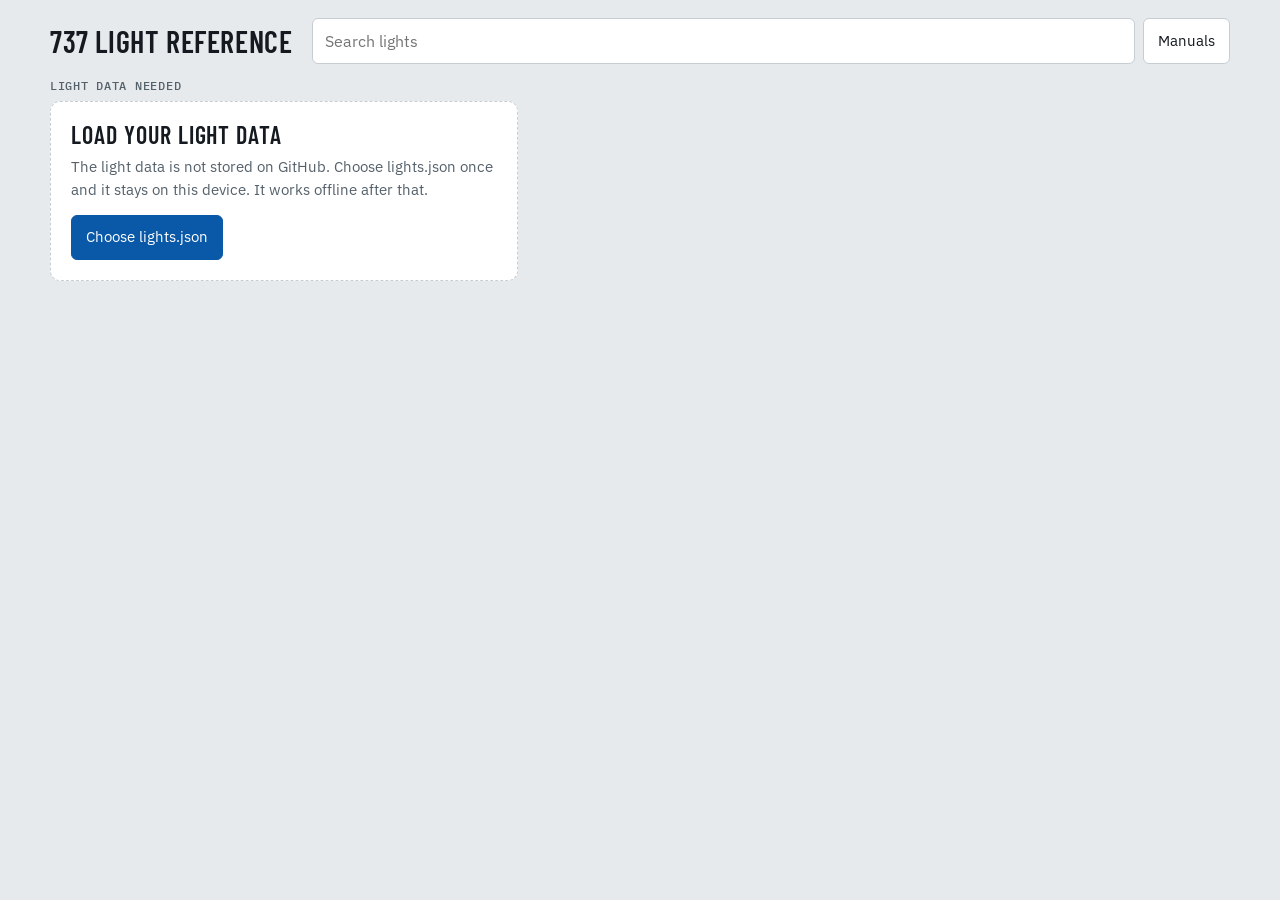
==== index.html @ 36e872a1 "737 Light Reference" ====
<!doctype html>
<html lang="en">
<head>
  <meta charset="utf-8">
  <meta name="viewport" content="width=device-width, initial-scale=1, viewport-fit=cover">
  <title>737 Light Reference</title>
  <meta name="theme-color" content="#e6eaed" media="(prefers-color-scheme: light)">
  <meta name="theme-color" content="#0d1115" media="(prefers-color-scheme: dark)">
  <meta name="apple-mobile-web-app-capable" content="yes">
  <meta name="mobile-web-app-capable" content="yes">
  <meta name="apple-mobile-web-app-status-bar-style" content="black">
  <meta name="apple-mobile-web-app-title" content="737 Lights">
  <link rel="manifest" href="manifest.webmanifest">
  <link rel="icon" href="icons/icon-192.png" type="image/png">
  <link rel="apple-touch-icon" href="icons/apple-touch-icon.png">
  <link rel="stylesheet" href="css/app.css">
</head>
<body>
  <div class="wrap">
    <header class="top">
      <h1 class="brand" id="brand">737 Light Reference</h1>
      <div class="tools">
        <label class="sr" for="q">Search lights</label>
        <input class="search" id="q" type="search" placeholder="Search lights" autocomplete="off">
        <button class="btn" id="docsBtn" aria-expanded="false" aria-controls="docs">Manuals</button>
      </div>
    </header>

    <section class="docs" id="docs" hidden aria-label="Your manuals"></section>

    <main>
      <div class="stagewrap" id="stagewrap">
        <section id="home" aria-label="Systems">
          <p class="crumbs" id="homeCrumb">Systems</p>
          <div class="sysgrid" id="sysGrid"></div>
        </section>

        <section class="stage" id="work" hidden>
          <div id="stageInner">
            <div class="workbar">
              <button class="btn" id="backSys" type="button">&lsaquo; Systems</button>
              <h2 class="stage-title" id="stageTitle" tabindex="-1"><b></b><span></span></h2>
              <nav class="chips" id="chips" aria-label="Systems"></nav>
            </div>
            <div class="layout">
              <div id="list"></div>
              <aside class="detail" id="detail" aria-live="polite"></aside>
            </div>
          </div>
        </section>
      </div>
    </main>
  </div>

  <div class="viewer" id="viewer" hidden role="dialog" aria-label="Manual page">
    <div class="v-bar">
      <button class="btn" id="vClose" type="button">Close</button>
      <div class="v-title"><b id="vDoc"></b><span id="vNote"></span></div>
      <button class="btn" id="vPrev" type="button" aria-label="Previous page">&lsaquo;</button>
      <label class="sr" for="vPage">Page</label>
      <input class="v-page" id="vPage" inputmode="numeric" value="1">
      <span class="rev" id="vOf"></span>
      <button class="btn" id="vNext" type="button" aria-label="Next page">&rsaquo;</button>
      <button class="btn" id="vOut" type="button" aria-label="Zoom out">&minus;</button>
      <button class="btn" id="vIn" type="button" aria-label="Zoom in">+</button>
    </div>
    <div class="v-plain" id="vPlain" hidden></div>
    <div class="v-body" id="vBody"></div>
  </div>

  <input type="file" id="picker" accept="application/pdf,.pdf" hidden>

  <script src="vendor/pdfjs/pdf.min.js"></script>
  <script type="module" src="js/app.js"></script>
</body>
</html>
---- css/app.css ----
/* Layout: a systems grid on the home screen. Opening a system shows its panel (annunciator tiles on
   dark plates, in panel order) beside the detail for the selected light. Under 760px the detail is a
   full-screen sheet. Fonts are self-hosted so the app works offline. */

@font-face {
	font-family: "Barlow Condensed";
	font-weight: 500;
	font-style: normal;
	font-display: swap;
	src: url(../fonts/barlow-condensed-latin-500-normal.woff2) format("woff2");
}
@font-face {
	font-family: "Barlow Condensed";
	font-weight: 600;
	font-style: normal;
	font-display: swap;
	src: url(../fonts/barlow-condensed-latin-600-normal.woff2) format("woff2");
}
@font-face {
	font-family: "IBM Plex Sans";
	font-weight: 400;
	font-style: normal;
	font-display: swap;
	src: url(../fonts/ibm-plex-sans-latin-400-normal.woff2) format("woff2");
}
@font-face {
	font-family: "IBM Plex Sans";
	font-weight: 500;
	font-style: normal;
	font-display: swap;
	src: url(../fonts/ibm-plex-sans-latin-500-normal.woff2) format("woff2");
}
@font-face {
	font-family: "IBM Plex Sans";
	font-weight: 600;
	font-style: normal;
	font-display: swap;
	src: url(../fonts/ibm-plex-sans-latin-600-normal.woff2) format("woff2");
}
@font-face {
	font-family: "IBM Plex Mono";
	font-weight: 400;
	font-style: normal;
	font-display: swap;
	src: url(../fonts/ibm-plex-mono-latin-400-normal.woff2) format("woff2");
}
@font-face {
	font-family: "IBM Plex Mono";
	font-weight: 500;
	font-style: normal;
	font-display: swap;
	src: url(../fonts/ibm-plex-mono-latin-500-normal.woff2) format("woff2");
}

:root {
	--bg: #e6eaed;
	--card: #ffffff;
	--ink: #141a1f;
	--muted: #54606a;
	--line: #c6cdd3;
	--accent: #0a58a8;
	--accent-ink: #ffffff;
	--plate: #2a3238;
	--plate-line: #3d484f;
	--plate-ink: #b9c3cb;
	--tile-off: #1d252b;
	--tile-off-ink: #7f8c96;
	--amber: #f3a817;
	--amber-ink: #1b1303;
	--amber-glow: rgba(243, 168, 23, 0.55);
	--ok-bg: #dcefe2;
	--ok-ink: #14532d;
	--warn-bg: #fbe9c3;
	--warn-ink: #6b3f00;
	--stop-bg: #f7d4d1;
	--stop-ink: #7a1410;
	--none-bg: #e3e7ea;
	--none-ink: #3d4850;
	--f-display: "Barlow Condensed", "Arial Narrow", sans-serif;
	--f-body: "IBM Plex Sans", system-ui, sans-serif;
	--f-mono: "IBM Plex Mono", ui-monospace, monospace;
}
@media (prefers-color-scheme: dark) {
	:root:not([data-theme="light"]) {
		--bg: #0d1115;
		--card: #151b20;
		--ink: #e5e9ec;
		--muted: #94a1ab;
		--line: #27313a;
		--accent: #72b4f4;
		--accent-ink: #07131f;
		--plate: #1a2127;
		--plate-line: #2b353d;
		--plate-ink: #9fabb4;
		--tile-off: #10161a;
		--tile-off-ink: #6f7c86;
		--ok-bg: #153523;
		--ok-ink: #9be0b6;
		--warn-bg: #3d2d0a;
		--warn-ink: #f6d28a;
		--stop-bg: #441a17;
		--stop-ink: #f5b4ae;
		--none-bg: #232c33;
		--none-ink: #b4c0c8;
		color-scheme: dark;
	}
}
:root[data-theme="dark"] {
	--bg: #0d1115;
	--card: #151b20;
	--ink: #e5e9ec;
	--muted: #94a1ab;
	--line: #27313a;
	--accent: #72b4f4;
	--accent-ink: #07131f;
	--plate: #1a2127;
	--plate-line: #2b353d;
	--plate-ink: #9fabb4;
	--tile-off: #10161a;
	--tile-off-ink: #6f7c86;
	--ok-bg: #153523;
	--ok-ink: #9be0b6;
	--warn-bg: #3d2d0a;
	--warn-ink: #f6d28a;
	--stop-bg: #441a17;
	--stop-ink: #f5b4ae;
	--none-bg: #232c33;
	--none-ink: #b4c0c8;
	color-scheme: dark;
}

* {
	box-sizing: border-box;
}
[hidden] {
	display: none !important;
}
html {
	-webkit-text-size-adjust: 100%;
}
body {
	margin: 0;
	background: var(--bg);
	color: var(--ink);
	font: 15px/1.5 var(--f-body);
	padding-block: 0 48px;
	padding-left: max(16px, env(safe-area-inset-left, 0px));
	padding-right: max(16px, env(safe-area-inset-right, 0px));
}
button {
	font: inherit;
	color: inherit;
	cursor: pointer;
	-webkit-tap-highlight-color: transparent;
}
:focus-visible {
	outline: 2px solid var(--accent);
	outline-offset: 2px;
}
.wrap {
	max-width: 1180px;
	margin: 0 auto;
}
.sr {
	position: absolute;
	width: 1px;
	height: 1px;
	overflow: hidden;
	clip: rect(0 0 0 0);
}

/* header */
.top {
	display: flex;
	flex-wrap: wrap;
	align-items: center;
	gap: 12px 20px;
	padding: 18px 0 14px;
}
.brand {
	margin: 0;
	font: 600 30px/1 var(--f-display);
	letter-spacing: 0.02em;
	text-transform: uppercase;
}
.tools {
	display: flex;
	flex: 1 1 320px;
	gap: 8px;
	min-width: 0;
}
.search {
	flex: 1 1 auto;
	min-width: 0;
	padding: 10px 12px;
	border: 1px solid var(--line);
	border-radius: 6px;
	background: var(--card);
	color: var(--ink);
	font: inherit;
	font-size: 16px;
}
.btn {
	padding: 10px 14px;
	border: 1px solid var(--line);
	border-radius: 6px;
	background: var(--card);
	white-space: nowrap;
}
.btn.primary {
	background: var(--accent);
	border-color: var(--accent);
	color: var(--accent-ink);
}
.btn[aria-expanded="true"] {
	border-color: var(--accent);
}

/* manuals drawer */
.docs {
	display: grid;
	grid-template-columns: repeat(auto-fit, minmax(220px, 1fr));
	gap: 10px;
	margin: 0 0 16px;
}
.doc {
	padding: 12px;
	border: 1px solid var(--line);
	border-radius: 8px;
	background: var(--card);
	min-width: 0;
}
.doc h3 {
	margin: 0 0 4px;
	font: 600 18px/1.1 var(--f-display);
	letter-spacing: 0.04em;
}
.doc p {
	margin: 0 0 8px;
	font-size: 13px;
	color: var(--muted);
	overflow-wrap: anywhere;
}
.doc .state {
	font: 500 12px var(--f-mono);
}
.docs-note {
	grid-column: 1 / -1;
	margin: 0;
	font-size: 13px;
	color: var(--muted);
}

.crumbs {
	margin: 0 0 8px;
	font: 500 12px var(--f-mono);
	letter-spacing: 0.06em;
	text-transform: uppercase;
	color: var(--muted);
}

/* systems home */
.sysgrid {
	display: grid;
	grid-template-columns: repeat(auto-fill, minmax(168px, 1fr));
	gap: 10px;
}
.sys {
	display: flex;
	flex-direction: column;
	gap: 6px;
	min-height: 104px;
	padding: 14px;
	text-align: left;
	border: 1px solid var(--plate-line);
	border-radius: 10px;
	background: var(--plate);
	color: var(--plate-ink);
}
.sys b {
	font: 600 28px/1 var(--f-display);
	letter-spacing: 0.06em;
	text-transform: uppercase;
	color: var(--amber);
}
.sys span {
	font-size: 14px;
	line-height: 1.2;
}
.sys small {
	margin-top: auto;
	font: 500 12px var(--f-mono);
	color: var(--plate-ink);
	opacity: 0.85;
}
.sys:not([disabled]):hover {
	border-color: var(--amber);
}
.sys[disabled] {
	opacity: 0.45;
	cursor: default;
}
.sys[disabled] b {
	color: var(--plate-ink);
}

/* system view */
.workbar {
	display: flex;
	align-items: center;
	gap: 10px;
	margin: 0 0 14px;
	min-width: 0;
}
.chips {
	position: relative;
	display: flex;
	gap: 6px;
	overflow-x: auto;
	min-width: 0;
	padding-bottom: 2px;
	scrollbar-width: none;
}
.chips::-webkit-scrollbar {
	display: none;
}
.chip {
	flex: none;
	padding: 8px 12px;
	border: 1px solid var(--plate-line);
	border-radius: 6px;
	background: var(--plate);
	color: var(--plate-ink);
	font: 600 15px/1 var(--f-display);
	letter-spacing: 0.06em;
	text-transform: uppercase;
}
.chip[aria-current="true"] {
	background: var(--amber);
	border-color: var(--amber);
	color: var(--amber-ink);
}
.chip[disabled] {
	opacity: 0.4;
	cursor: default;
}

.layout {
	display: grid;
	grid-template-columns: minmax(0, 1fr);
	gap: 20px;
	align-items: start;
}
@media (min-width: 760px) {
	.layout {
		grid-template-columns: minmax(0, 1fr) minmax(0, 1.05fr);
	}
}
.plate {
	margin: 0 0 18px;
	padding: 14px;
	border-radius: 10px;
	background: var(--plate);
	border: 1px solid var(--plate-line);
}
.plate h2 {
	display: flex;
	justify-content: space-between;
	gap: 12px;
	margin: 0 0 12px;
	font: 600 17px/1 var(--f-display);
	letter-spacing: 0.1em;
	text-transform: uppercase;
	color: var(--plate-ink);
}
.plate h2 span {
	font: 400 12px var(--f-mono);
	letter-spacing: 0.04em;
	opacity: 0.8;
}
.tiles {
	display: grid;
	grid-template-columns: repeat(auto-fill, minmax(132px, 1fr));
	gap: 8px;
}
.tile {
	display: flex;
	flex-direction: column;
	justify-content: center;
	gap: 2px;
	min-height: 58px;
	padding: 7px 8px;
	border: 1px solid #000;
	border-radius: 4px;
	background: var(--tile-off);
	color: var(--tile-off-ink);
	text-align: center;
	font-family: var(--f-display);
	text-transform: uppercase;
	letter-spacing: 0.06em;
	transition:
		background 0.15s,
		color 0.15s,
		box-shadow 0.15s;
}
.tile b {
	font-weight: 600;
	font-size: 17px;
	line-height: 1;
}
.tile i {
	font-style: normal;
	font-weight: 500;
	font-size: 13px;
	line-height: 1.05;
	opacity: 0.9;
}
.tile:not([aria-pressed="true"]):hover {
	color: var(--amber);
}
.tile[aria-pressed="true"] {
	background: var(--amber);
	color: var(--amber-ink);
	box-shadow: 0 0 14px 1px var(--amber-glow);
}
.empty {
	padding: 20px;
	border: 1px dashed var(--line);
	border-radius: 8px;
	color: var(--muted);
}

/* detail */
.detail {
	background: var(--card);
	border: 1px solid var(--line);
	border-radius: 10px;
	padding: 18px;
	min-width: 0;
}
@media (min-width: 760px) {
	.detail {
		position: sticky;
		top: 12px;
		max-height: calc(100vh - 24px);
		overflow-y: auto;
	}
}
@media (max-width: 759px) {
	.detail.open {
		position: fixed;
		inset: 0;
		z-index: 20;
		border-radius: 0;
		border: 0;
		overflow-y: auto;
		padding: calc(14px + env(safe-area-inset-top, 0px))
			max(16px, env(safe-area-inset-right, 0px))
			calc(32px + env(safe-area-inset-bottom, 0px))
			max(16px, env(safe-area-inset-left, 0px));
	}
	.detail:not(.open) {
		display: none;
	}
}
.back {
	display: none;
	margin: 0 0 12px;
}
@media (max-width: 759px) {
	.back {
		display: inline-block;
	}
}
.d-head {
	display: flex;
	flex-wrap: wrap;
	align-items: center;
	gap: 6px 12px;
	margin: 0 0 4px;
}
.d-head h2 {
	margin: 0;
	font: 600 28px/1.05 var(--f-display);
	letter-spacing: 0.03em;
	text-transform: uppercase;
}
.badge {
	margin-left: auto;
	padding: 2px 8px;
	border-radius: 99px;
	font: 500 12px/1.5 var(--f-mono);
	background: var(--none-bg);
	color: var(--none-ink);
}
.sec {
	margin: 18px 0 0;
	padding: 14px 0 0;
	border-top: 1px solid var(--line);
}
.sec h3 {
	margin: 0 0 8px;
	font: 600 13px/1 var(--f-mono);
	letter-spacing: 0.08em;
	text-transform: uppercase;
	color: var(--muted);
}
.sec p {
	margin: 0 0 8px;
	max-width: 64ch;
}
.entry {
	margin: 0 0 12px;
	padding: 12px;
	border: 1px solid var(--line);
	border-radius: 8px;
}
.entry .when {
	margin: 0 0 4px;
	font: 600 15px var(--f-display);
	letter-spacing: 0.06em;
	text-transform: uppercase;
}
.entry .ttl {
	margin: 0 0 6px;
	font-weight: 600;
	overflow-wrap: anywhere;
}
.entry .gist {
	margin: 0 0 10px;
}
.row {
	display: flex;
	flex-wrap: wrap;
	align-items: center;
	gap: 8px 10px;
}
.link {
	padding: 9px 14px;
	border: 1px solid var(--accent);
	border-radius: 6px;
	background: transparent;
	color: var(--accent);
	font-weight: 500;
}
.link:hover {
	background: var(--accent);
	color: var(--accent-ink);
}
.rev {
	font: 400 12px var(--f-mono);
	color: var(--muted);
}
.pill {
	padding: 2px 9px;
	border-radius: 99px;
	font: 600 12px/1.6 var(--f-mono);
	letter-spacing: 0.03em;
}
.pill.go {
	background: var(--ok-bg);
	color: var(--ok-ink);
}
.pill.conditional {
	background: var(--warn-bg);
	color: var(--warn-ink);
}
.pill.nogo {
	background: var(--stop-bg);
	color: var(--stop-ink);
}
.pill.none {
	background: var(--none-bg);
	color: var(--none-ink);
}
.verify {
	margin: 0;
	padding-left: 18px;
	color: var(--muted);
	font-size: 13px;
}
.hint {
	color: var(--muted);
	font-size: 13px;
}

/* shown until the light data is loaded */
.setup {
	max-width: 52ch;
	padding: 20px;
	border: 1px dashed var(--line);
	border-radius: 10px;
	background: var(--card);
}
.setup h2 {
	margin: 0 0 8px;
	font: 600 24px/1.1 var(--f-display);
	letter-spacing: 0.04em;
	text-transform: uppercase;
}
.setup p {
	margin: 0 0 14px;
	color: var(--muted);
}

/* plain-English breakdown of a MEL item */
.plain {
	margin: 0 0 10px;
	border: 1px solid var(--line);
	border-left: 3px solid var(--accent);
	border-radius: 6px;
	background: var(--card);
}
.plain summary {
	display: flex;
	flex-wrap: wrap;
	align-items: baseline;
	gap: 4px 10px;
	padding: 9px 12px;
	cursor: pointer;
	list-style: none;
}
.plain summary::-webkit-details-marker {
	display: none;
}
.plain summary::before {
	content: "\25B8";
	color: var(--accent);
	font-size: 12px;
	transition: transform 0.15s;
}
.plain[open] summary::before {
	transform: rotate(90deg);
}
.pl-tag {
	font: 600 12px/1.5 var(--f-mono);
	letter-spacing: 0.06em;
	text-transform: uppercase;
	color: var(--accent);
}
.pl-lead {
	flex: 1 1 220px;
	min-width: 0;
	font-weight: 500;
}
.pl-body {
	padding: 0 12px 12px;
}
.pl-meta {
	margin: 0 0 8px;
	font: 400 12px var(--f-mono);
	color: var(--muted);
}
.pl-sec {
	margin: 0 0 10px;
}
.pl-sec h4 {
	margin: 0 0 4px;
	font: 600 12px/1.4 var(--f-mono);
	letter-spacing: 0.06em;
	text-transform: uppercase;
	color: var(--muted);
}
.pl-sec ul {
	margin: 0;
	padding-left: 18px;
}
.pl-sec li {
	margin: 0 0 4px;
	max-width: 70ch;
}
.pl-foot {
	margin: 8px 0 0;
	font-size: 12px;
	color: var(--muted);
}
.v-plain {
	flex: none;
	max-height: 45vh;
	overflow-y: auto;
	padding: 8px max(12px, env(safe-area-inset-right, 0px)) 0
		max(12px, env(safe-area-inset-left, 0px));
	background: var(--bg);
}
.v-plain .plain {
	margin: 0 0 8px;
}

/* manual viewer: pages are placed absolutely inside one tall box, only the ones near the screen are drawn */
.viewer {
	position: fixed;
	inset: 0;
	z-index: 40;
	display: flex;
	flex-direction: column;
	background: var(--bg);
}
.v-bar {
	display: flex;
	flex-wrap: wrap;
	align-items: center;
	gap: 8px 10px;
	padding: calc(8px + env(safe-area-inset-top, 0px))
		max(12px, env(safe-area-inset-right, 0px)) 8px
		max(12px, env(safe-area-inset-left, 0px));
	background: var(--card);
	border-bottom: 1px solid var(--line);
}
.v-title {
	flex: 1 1 200px;
	min-width: 0;
}
.v-title b {
	display: block;
	font: 600 17px/1.1 var(--f-display);
	letter-spacing: 0.04em;
	text-transform: uppercase;
	overflow-wrap: anywhere;
}
.v-title span {
	display: block;
	font: 400 12px var(--f-mono);
	color: var(--muted);
	overflow-wrap: anywhere;
}
.v-page {
	width: 4.5em;
	padding: 8px;
	border: 1px solid var(--line);
	border-radius: 6px;
	background: var(--card);
	color: var(--ink);
	font: 500 16px var(--f-mono);
	text-align: center;
}
.v-body {
	position: relative;
	flex: 1 1 auto;
	overflow: auto;
	-webkit-overflow-scrolling: touch;
	background: var(--bg);
	padding-bottom: env(safe-area-inset-bottom, 0px);
}
.v-pages {
	position: relative;
	margin: 0 auto;
}
.v-page-box {
	position: absolute;
	background: #fff;
	box-shadow: 0 2px 14px rgba(0, 0, 0, 0.35);
}
.v-page-box canvas {
	display: block;
}
.v-msg {
	margin: 40px auto;
	max-width: 46ch;
	padding: 0 16px;
	text-align: center;
	color: var(--muted);
}
.warn {
	color: var(--warn-ink);
	background: var(--warn-bg);
	padding: 2px 8px;
	border-radius: 4px;
}
/* stage: the open system. It is the grown-up version of the tile that was pressed, so it wears the same plate colour. */
.stagewrap {
	position: relative;
}
.stage {
	padding: 16px;
	border-radius: 14px;
	background: var(--plate);
	border: 1px solid var(--plate-line);
}
.stage-title {
	display: flex;
	align-items: baseline;
	gap: 10px;
	flex: none;
	margin: 0;
	font: 600 26px/1 var(--f-display);
	letter-spacing: 0.04em;
	text-transform: uppercase;
	color: var(--plate-ink);
	outline: none;
}
.stage-title b {
	color: var(--amber);
	letter-spacing: 0.06em;
}
.stage .btn {
	background: transparent;
	border-color: var(--plate-line);
	color: var(--plate-ink);
}
.stage .btn:hover {
	border-color: var(--amber);
	color: var(--amber);
}
.stage .chip {
	background: var(--tile-off);
	border-color: var(--plate-line);
}
.stage .chip:not([disabled]):not([aria-current="true"]):hover {
	color: var(--amber);
}
.stage .chip[aria-current="true"] {
	background: var(--amber);
	border-color: var(--amber);
	color: var(--amber-ink);
}
.stage .plate {
	background: transparent;
	border-color: var(--plate-line);
}
.stage .empty {
	border-color: var(--plate-line);
	color: var(--plate-ink);
}
.workbar .chips {
	flex: 1 1 auto;
	overflow-x: auto;
	overscroll-behavior-x: contain;
	touch-action: pan-x pan-y;
	-webkit-overflow-scrolling: touch;
	padding-inline: 14px;
	margin-inline: -4px;
	-webkit-mask-image: linear-gradient(
		to right,
		transparent 0,
		#000 14px,
		#000 calc(100% - 22px),
		transparent 100%
	);
	mask-image: linear-gradient(
		to right,
		transparent 0,
		#000 14px,
		#000 calc(100% - 22px),
		transparent 100%
	);
}
@media (max-width: 759px) {
	.stage {
		padding: 12px;
	}
	.stage-title {
		font-size: 22px;
	}
	.workbar {
		flex-wrap: wrap;
	}
	.workbar .chips {
		flex-basis: 100%;
		order: 3;
	}
}

/* motion */
.sys,
.chip,
.btn {
	transition:
		transform 0.15s ease,
		border-color 0.15s,
		color 0.15s,
		background 0.15s;
}
.sys:not([disabled]):hover {
	transform: translateY(-2px);
}
.sys:not([disabled]):active,
.tile:active {
	transform: scale(0.97);
}
.sysgrid.intro .sys {
	animation: rise 0.45s cubic-bezier(0.22, 0.8, 0.2, 1) both;
	animation-delay: calc(var(--i, 0) * 30ms);
}
.detail.enter > * {
	animation: rise 0.35s cubic-bezier(0.22, 0.8, 0.2, 1) both;
}
.detail.enter > :nth-child(2) {
	animation-delay: 0.03s;
}
.detail.enter > :nth-child(3) {
	animation-delay: 0.06s;
}
.detail.enter > :nth-child(4) {
	animation-delay: 0.09s;
}
.detail.enter > :nth-child(5) {
	animation-delay: 0.12s;
}
.detail.enter > :nth-child(n + 6) {
	animation-delay: 0.15s;
}
@keyframes rise {
	from {
		opacity: 0;
		transform: translateY(8px);
	}
	to {
		opacity: 1;
		transform: none;
	}
}
@media (prefers-reduced-motion: reduce) {
	.tile,
	.sys,
	.chip,
	.btn {
		transition: none;
	}
	.sysgrid.intro .sys,
	.detail.enter > * {
		animation: none;
	}
}
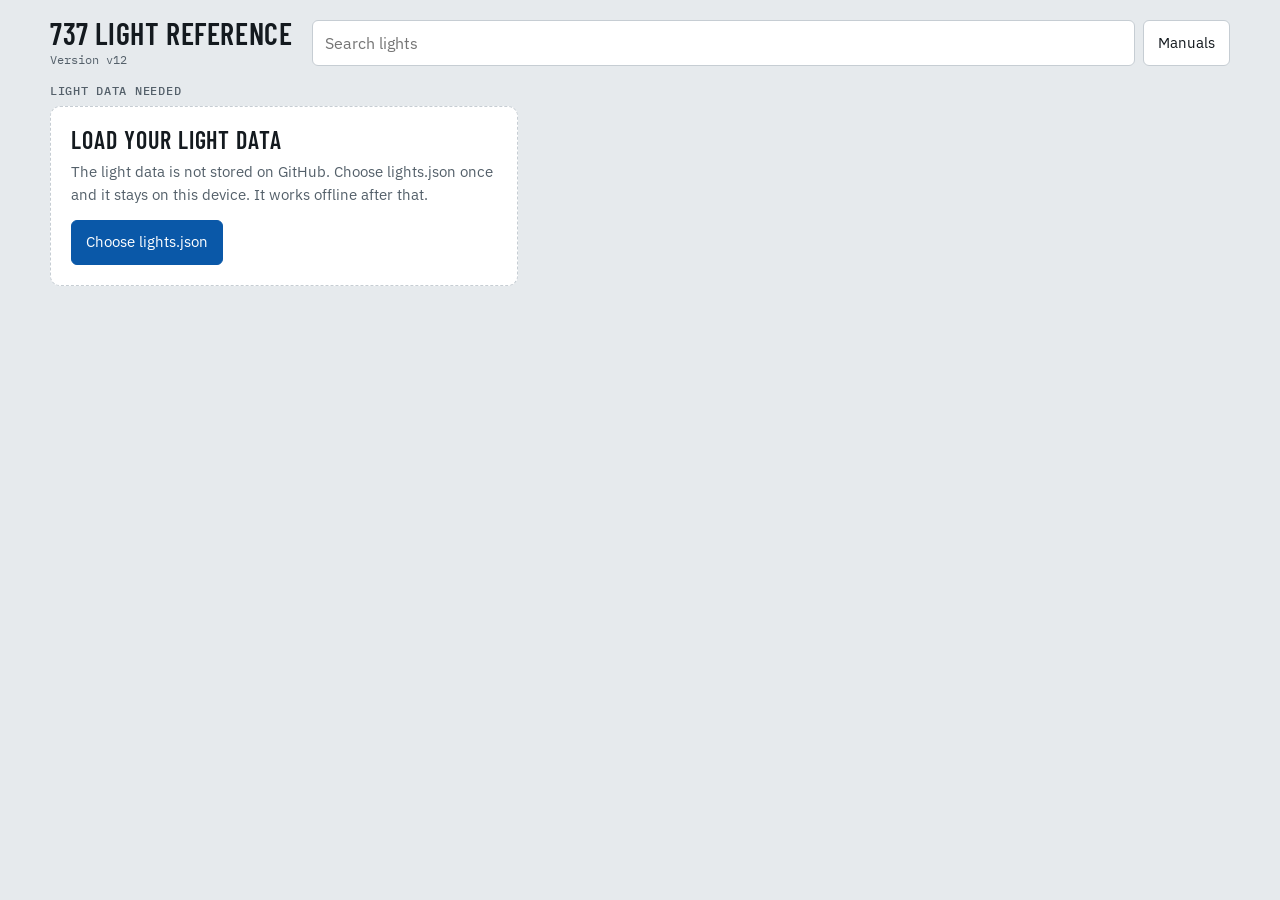
==== commit 1afecb8c: "Added version number" ====
--- a/index.html
+++ b/index.html
@@ -18,7 +18,10 @@
 <body>
   <div class="wrap">
     <header class="top">
-      <h1 class="brand" id="brand">737 Light Reference</h1>
+      <div class="brandwrap">
+        <h1 class="brand" id="brand">737 Light Reference</h1>
+        <p class="ver" id="ver"></p>
+      </div>
       <div class="tools">
         <label class="sr" for="q">Search lights</label>
         <input class="search" id="q" type="search" placeholder="Search lights" autocomplete="off">
@@ -71,6 +74,7 @@
   <input type="file" id="picker" accept="application/pdf,.pdf" hidden>
 
   <script src="vendor/pdfjs/pdf.min.js"></script>
+  <script src="js/version.js"></script>
   <script type="module" src="js/app.js"></script>
 </body>
 </html>
--- a/css/app.css
+++ b/css/app.css
@@ -68,6 +68,18 @@
 	--amber: #f3a817;
 	--amber-ink: #1b1303;
 	--amber-glow: rgba(243, 168, 23, 0.55);
+	--blue: #3d9bff;
+	--blue-ink: #04121f;
+	--blue-glow: rgba(61, 155, 255, 0.55);
+	--green: #4fd183;
+	--green-ink: #03150a;
+	--green-glow: rgba(79, 209, 131, 0.5);
+	--white: #eef2f5;
+	--white-ink: #12171b;
+	--white-glow: rgba(238, 242, 245, 0.5);
+	--red: #ff5a4d;
+	--red-ink: #1f0402;
+	--red-glow: rgba(255, 90, 77, 0.55);
 	--ok-bg: #dcefe2;
 	--ok-ink: #14532d;
 	--warn-bg: #fbe9c3;
@@ -423,6 +435,39 @@
 	color: var(--amber-ink);
 	box-shadow: 0 0 14px 1px var(--amber-glow);
 }
+/* blue lights (valve positions) and green lights */
+.tile.blue:not([aria-pressed="true"]):hover {
+	color: var(--blue);
+}
+.tile.blue[aria-pressed="true"] {
+	background: var(--blue);
+	color: var(--blue-ink);
+	box-shadow: 0 0 14px 1px var(--blue-glow);
+}
+.tile.green:not([aria-pressed="true"]):hover {
+	color: var(--green);
+}
+.tile.green[aria-pressed="true"] {
+	background: var(--green);
+	color: var(--green-ink);
+	box-shadow: 0 0 14px 1px var(--green-glow);
+}
+.tile.red:not([aria-pressed="true"]):hover {
+	color: var(--red);
+}
+.tile.red[aria-pressed="true"] {
+	background: var(--red);
+	color: var(--red-ink);
+	box-shadow: 0 0 14px 1px var(--red-glow);
+}
+.tile.white:not([aria-pressed="true"]):hover {
+	color: var(--white);
+}
+.tile.white[aria-pressed="true"] {
+	background: var(--white);
+	color: var(--white-ink);
+	box-shadow: 0 0 14px 1px var(--white-glow);
+}
 .empty {
 	padding: 20px;
 	border: 1px dashed var(--line);
@@ -921,3 +966,31 @@
 		animation: none;
 	}
 }
+
+/* Solid band over the iPad status bar area (time, date, app name) so nothing shows through to blur.
+   Sits above everything, including the viewer, and follows the viewer's toolbar colour when it is open. */
+body::before {
+	content: "";
+	position: fixed;
+	top: 0;
+	left: 0;
+	right: 0;
+	height: env(safe-area-inset-top, 0px);
+	background: var(--bg);
+	z-index: 100;
+	pointer-events: none;
+}
+body:has(#viewer:not([hidden]))::before {
+	background: var(--card);
+}
+.badge.mem {
+	background: var(--stop-bg);
+	color: var(--stop-ink);
+	font-weight: 700;
+}
+.ver {
+	margin: 4px 0 0;
+	text-align: left;
+	font: 400 12px/1.4 var(--f-mono);
+	color: var(--muted);
+}
